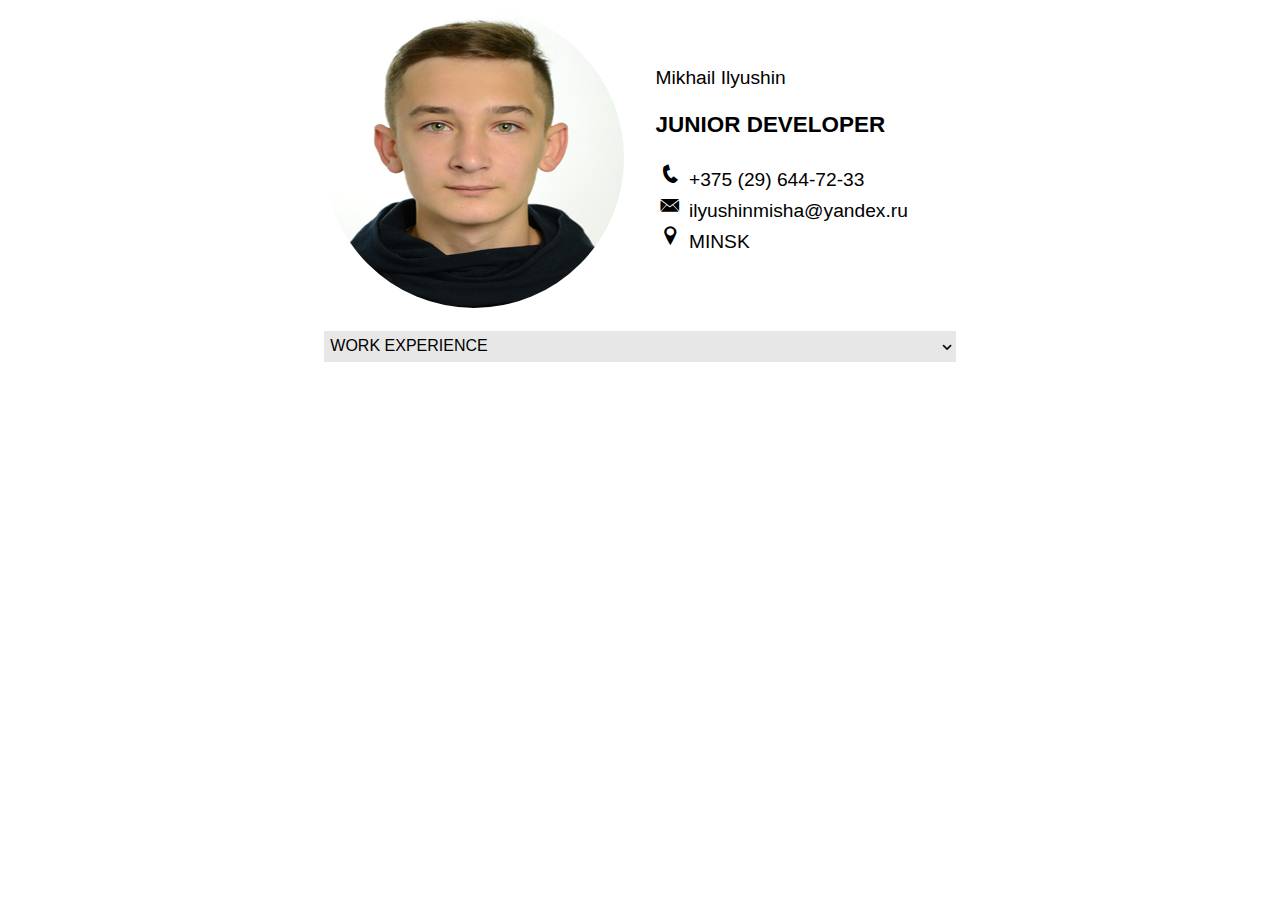
==== index.html @ 6a02be1c "initial files added" ====
<!DOCTYPE html>
<html lang="en">

<head>
    <meta charset="UTF-8">
    <meta name="viewport" content="width=device-width, initial-scale=1.0">
    <title>CV</title>
    <link rel="stylesheet" href="/css/styles.css">
</head>

<body>
    <div class="main-container">
        <div class="head-info">
            <div class="photo">
                <img id="profile-photo" src="/img/profile.jpg">
            </div>
            <div class="head-text">
                <div class="head-name-text">
                    <span>Mikhail Ilyushin</span>
                    <h3>JUNIOR DEVELOPER</h3>
                </div>
                <div class="contacts">
                    <div class="phone">
                        <span class="icon-phone glyph"></span>
                        <span class="mar-l-5">+375 (29) 644-72-33</span>
                    </div>
                    <div class="email">
                        <span class="icon-mail glyph"></span>
                        <span class="mar-l-5">ilyushinmisha@yandex.ru</span>
                    </div>
                    <div class="geopoint">
                        <span class="icon-geo-point glyph"></span>
                        <span class="mar-l-5">MINSK</span>
                    </div>
                </div>
            </div>
        </div>
        <div class="work-experience">
            <div>
                <div class="drop-down">
                    <div class="drop-down-head">
                        <span>
                            WORK EXPERIENCE
                        </span>
                        <div class="drop-down-arrow">
                            <span class="icon-arrow-down"></span>
                        </div>
                    </div>       
                    <!-- <div class="drop-down-list">
                        <div class="drop-down-item">
                        </div>
                    </div> -->
                </div>
            </div>
        </div>
    </div>
   
    <div>
</body>

</html>
---- css/styles.css ----
@font-face {
    font-family: 'resume-icons';
    src:  url('/fonts/resume-icons.eot?up73aj');
    src:  url('/fonts/resume-icons.eot?up73aj#iefix') format('embedded-opentype'),
      url('/fonts/resume-icons.ttf?up73aj') format('truetype'),
      url('/fonts/resume-icons.woff?up73aj') format('woff'),
      url('/fonts/resume-icons.svg?up73aj#resume-icons') format('svg');
    font-weight: normal;
    font-style: normal;
    font-display: block;
  }

[class^="icon-"], [class*=" icon-"] {
    /* use !important to prevent issues with browser extensions that change fonts */
    font-family: 'resume-icons' !important;
    speak: none;
    font-style: normal;
    font-weight: normal;
    font-variant: normal;
    text-transform: none;
    line-height: 1;
  
    /* Better Font Rendering =========== */
    -webkit-font-smoothing: antialiased;
    -moz-osx-font-smoothing: grayscale;
  }
  
  .icon-arrow-down:before {
    content: "\e900";
  }
  .icon-arrow-up:before {
    content: "\e901";
  }
  .icon-geo-point:before {
    content: "\e902";
  }
  .icon-mail:before {
    content: "\e903";
  }
  .icon-phone:before {
    content: "\e904";
  }

#profile-photo
{
    image-rendering: auto;
    width: 300px;
    height: 300px;
    border-radius: 100%;
}

.main-container
{
    margin-left: 25%;
    margin-right: 25%;
}


.head-info
{
    display: flex;
}

.head-text
{
    font-family: 'Lucida Sans', 'Lucida Sans Regular', 'Lucida Grande', 'Lucida Sans Unicode', Geneva, Verdana, sans-serif;
    margin-left: 5%;
    font-size: larger;
    align-self: center;
}

.contacts .mar-l-5
{
    margin-left: 5;
}

.drop-down
{
    margin-top: 3%;
    background-color: #e7e7e7;
    width: 100%;
    display: flex;
}

.icon-arrow-down
{
    align-self: flex-end;
    font-size: 18px;
    vertical-align: middle;
    margin-left: 2500%;
}

.glyph 
{
    font-size: 28px;
    margin-bottom: 2em;
}

.drop-down-head
{
    font-family: Verdana, Geneva, Tahoma, sans-serif;
    display: flex;
    padding: 1%;
}


  /* body {
    padding: 0;
    margin: 0;
    font-family: sans-serif;
    font-size: 1em;
    line-height: 1.5;
    color: #555;
    background: #fff;
  }
  h1 {
    font-size: 1.5em;
    font-weight: normal;
  }
  small {
    font-size: .66666667em;
  }
  a {
    color: #e74c3c;
    text-decoration: none;
  }
  a:hover, a:focus {
    box-shadow: 0 1px #e74c3c;
  }
  .bshadow0, input {
    box-shadow: inset 0 -2px #e7e7e7;
  }
  input:hover {
    box-shadow: inset 0 -2px #ccc;
  }
  input, fieldset {
    font-family: sans-serif;
    font-size: 1em;
    margin: 0;
    padding: 0;
    border: 0;
  }
  input {
    color: inherit;
    line-height: 1.5;
    height: 1.5em;
    padding: .25em 0;
  }
  input:focus {
    outline: none;
    box-shadow: inset 0 -2px #449fdb;
  }
  .glyph {
    font-size: 16px;
    width: 15em;
    padding-bottom: 1em;
    margin-right: 4em;
    margin-bottom: 1em;
    float: left;
    overflow: hidden;
  }
  .liga {
    width: 80%;
    width: calc(100% - 2.5em);
  }
  .talign-right {
    text-align: right;
  }
  .talign-center {
    text-align: center;
  }
  .bgc1 {
    background: #f1f1f1;
  }
  .fgc1 {
    color: #999;
  }
  .fgc0 {
    color: #000;
  }
  p {
    margin-top: 1em;
    margin-bottom: 1em;
  }
  .mvm {
    margin-top: .75em;
    margin-bottom: .75em;
  }
  .mtn {
    margin-top: 0;
  }
  .mtl, .mal {
    margin-top: 1.5em;
  }
  .mbl, .mal {
    margin-bottom: 1.5em;
  }
  .mal, .mhl {
    margin-left: 1.5em;
    margin-right: 1.5em;
  }
  .mhmm {
    margin-left: 1em;
    margin-right: 1em;
  }
  .mls {
    margin-left: .25em;
  }
  .ptl {
    padding-top: 1.5em;
  }
  .pbs, .pvs {
    padding-bottom: .25em;
  }
  .pvs, .pts {
    padding-top: .25em;
  }
  .unit {
    float: left;
  }
  .unitRight {
    float: right;
  }
  .size1of2 {
    width: 50%;
  }
  .size1of1 {
    width: 100%;
  }
  .clearfix:before, .clearfix:after {
    content: " ";
    display: table;
  }
  .clearfix:after {
    clear: both;
  }
  .hidden-true {
    display: none;
  }
  .textbox0 {
    width: 3em;
    background: #f1f1f1;
    padding: .25em .5em;
    line-height: 1.5;
    height: 1.5em;
  }
  #testDrive {
    display: block;
    padding-top: 24px;
    line-height: 1.5;
  }
  .fs0 {
    font-size: 16px;
  }
  .fs1 {
    font-size: 32px;
  } */
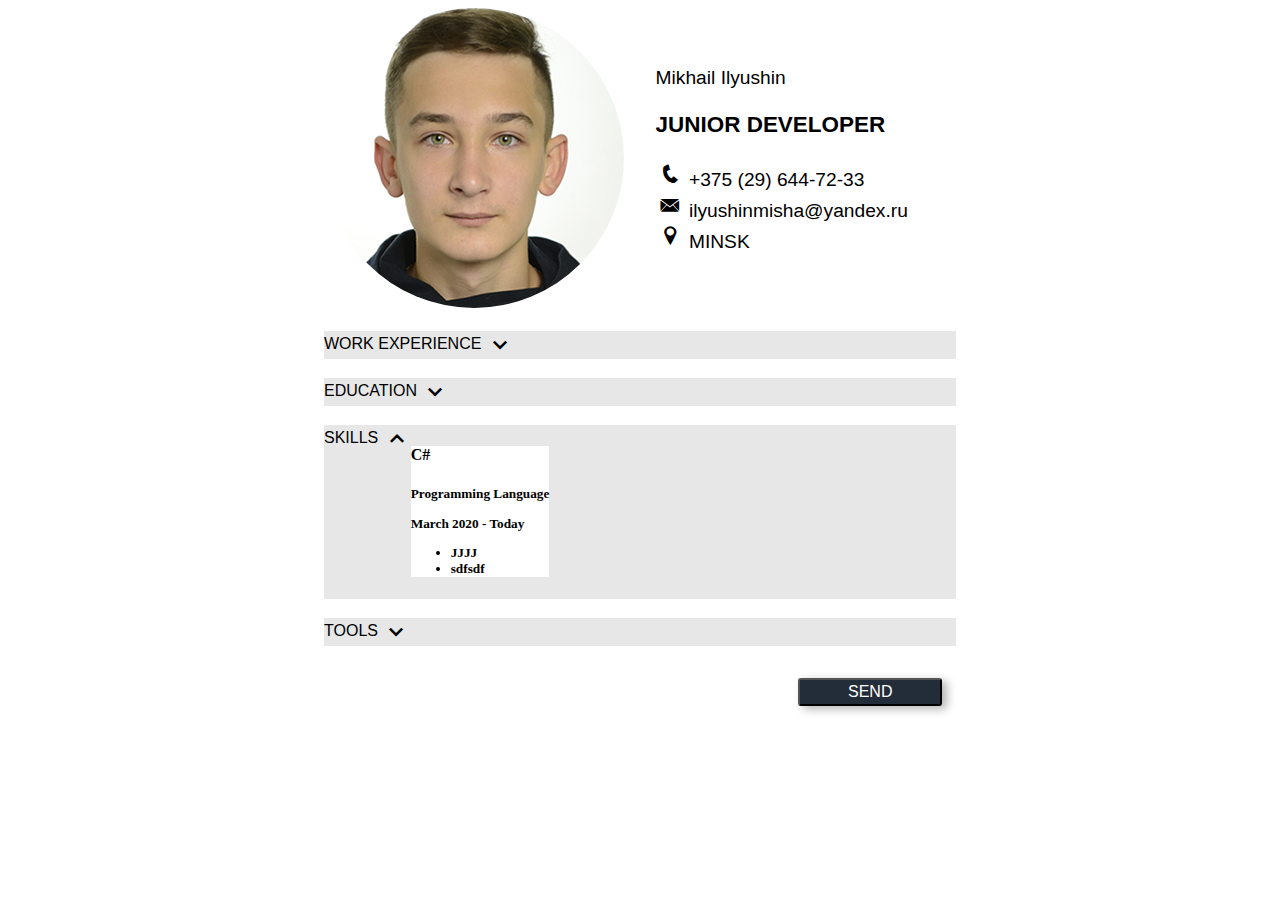
==== commit c4a20a23: "Добавлены основные секции и кнопка отправки." ====
--- a/index.html
+++ b/index.html
@@ -9,10 +9,10 @@
 </head>
 
 <body>
-    <div class="main-container">
+    <div class="wrapper">
         <div class="head-info">
             <div class="photo">
-                <img id="profile-photo" src="/img/profile.jpg">
+                <img id="profile-photo" src="/img/Без имени-1.png">
             </div>
             <div class="head-text">
                 <div class="head-name-text">
@@ -35,24 +35,83 @@
                 </div>
             </div>
         </div>
-        <div class="work-experience">
+        <div class="section">
             <div>
                 <div class="drop-down">
                     <div class="drop-down-head">
                         <span>
                             WORK EXPERIENCE
                         </span>
-                        <div class="drop-down-arrow">
-                            <span class="icon-arrow-down"></span>
+                        <span class="glyph arrow icon-arrow-down"></span>
+                    </div>       
+                    <div class="drop-down-list">
+                        <div class="drop-down-item">
+
                         </div>
-                    </div>       
-                    <!-- <div class="drop-down-list">
-                        <div class="drop-down-item">
-                        </div>
-                    </div> -->
+                    </div>
                 </div>
             </div>
         </div>
+        <div class="section">
+            <div>
+                <div class="drop-down">
+                    <div class="drop-down-head">
+                        <span>
+                            EDUCATION
+                        </span>
+                        <span class="glyph arrow icon-arrow-down"></span>
+                    </div>       
+                    <div class="drop-down-list">
+                        <div class="drop-down-item">
+                            
+                        </div>
+                    </div>
+                </div>
+            </div>
+        </div>
+        <div class="work-experience">
+            <div>
+                <div class="drop-down">
+                    <div class="drop-down-head">
+                        <span>
+                            SKILLS
+                        </span>
+                        <span class="glyph arrow icon-arrow-up"></span>
+                    </div>       
+                    <div class="drop-down-list">
+                        <div class="drop-down-item">
+                            <h4 class="text-bd-3">C#</h4>
+                            <h5 class="text-lgt-blue">Programming Language</p>
+                            <p >March 2020 - Today</p>
+                            <div class="list">
+                                <ul >
+                                    <li>JJJJ</li>
+                                    <li>sdfsdf</li>
+                                </ul>
+                            </div>
+                        </div>
+                    </div>
+                </div>
+            </div>
+        </div>
+        <div class="work-experience">
+            <div>
+                <div class="drop-down">
+                    <div class="drop-down-head">
+                        <span>
+                            TOOLS
+                        </span>
+                        <span class="glyph arrow icon-arrow-down"></span>
+                    </div>       
+                    <div class="drop-down-list">
+                        <div class="drop-down-item">
+
+                        </div>
+                    </div>
+                </div>
+            </div>
+        </div>
+        <button class="btn-blk-wt">SEND</button>
     </div>
    
     <div>
--- a/css/styles.css
+++ b/css/styles.css
@@ -1,6 +1,7 @@
-@font-face {
+@font-face 
+{
     font-family: 'resume-icons';
-    src:  url('/fonts/resume-icons.eot?up73aj');
+    src:  url('./fonts/resume-icons.eot?up73aj');
     src:  url('/fonts/resume-icons.eot?up73aj#iefix') format('embedded-opentype'),
       url('/fonts/resume-icons.ttf?up73aj') format('truetype'),
       url('/fonts/resume-icons.woff?up73aj') format('woff'),
@@ -10,7 +11,8 @@
     font-display: block;
   }
 
-[class^="icon-"], [class*=" icon-"] {
+[class^="icon-"], [class*=" icon-"] 
+{
     /* use !important to prevent issues with browser extensions that change fonts */
     font-family: 'resume-icons' !important;
     speak: none;
@@ -25,19 +27,24 @@
     -moz-osx-font-smoothing: grayscale;
   }
   
-  .icon-arrow-down:before {
+  .icon-arrow-down:before 
+  {
     content: "\e900";
   }
-  .icon-arrow-up:before {
+  .icon-arrow-up:before 
+  {
     content: "\e901";
   }
-  .icon-geo-point:before {
+  .icon-geo-point:before 
+  {
     content: "\e902";
   }
-  .icon-mail:before {
+  .icon-mail:before 
+  {
     content: "\e903";
   }
-  .icon-phone:before {
+  .icon-phone:before 
+  {
     content: "\e904";
   }
 
@@ -49,12 +56,11 @@
     border-radius: 100%;
 }
 
-.main-container
+.wrapper
 {
     margin-left: 25%;
     margin-right: 25%;
 }
-
 
 .head-info
 {
@@ -82,25 +88,58 @@
     display: flex;
 }
 
-.icon-arrow-down
-{
-    align-self: flex-end;
-    font-size: 18px;
+.arrow
+{
     vertical-align: middle;
-    margin-left: 2500%;
 }
 
 .glyph 
 {
     font-size: 28px;
-    margin-bottom: 2em;
 }
 
 .drop-down-head
 {
     font-family: Verdana, Geneva, Tahoma, sans-serif;
-    display: flex;
-    padding: 1%;
+    vertical-align: middle;
+}
+
+.btn-blk-wt
+{
+  margin-left: 75%;
+  display: block;
+  background-color:#232c39;
+  color: #ffffff;
+  margin-top: 2em;
+  font-size: medium;
+  min-width: max-content;
+  max-width: max-content;
+  padding-left: 3em;
+  padding-right: 3em;
+  padding-top: 0.2em;
+  padding-bottom: 0.2em;
+  border-radius: 3px;
+  box-shadow: 5px 3px 10px rgba(0, 0, 0, 0.3);
+  -webkit-transition: all 0.5s;
+}
+
+.btn-blk-wt:hover
+{
+  background-color: black;
+  border-radius: 5px;
+  border-color: red;
+  -webkit-transform: translateX(-3px);
+  -webkit-transform: scale(1.2);
+}
+
+.drop-down-item
+{
+  background-color: white;
+}
+
+.list > ul
+{
+  list-style-type: disc;
 }
 
 
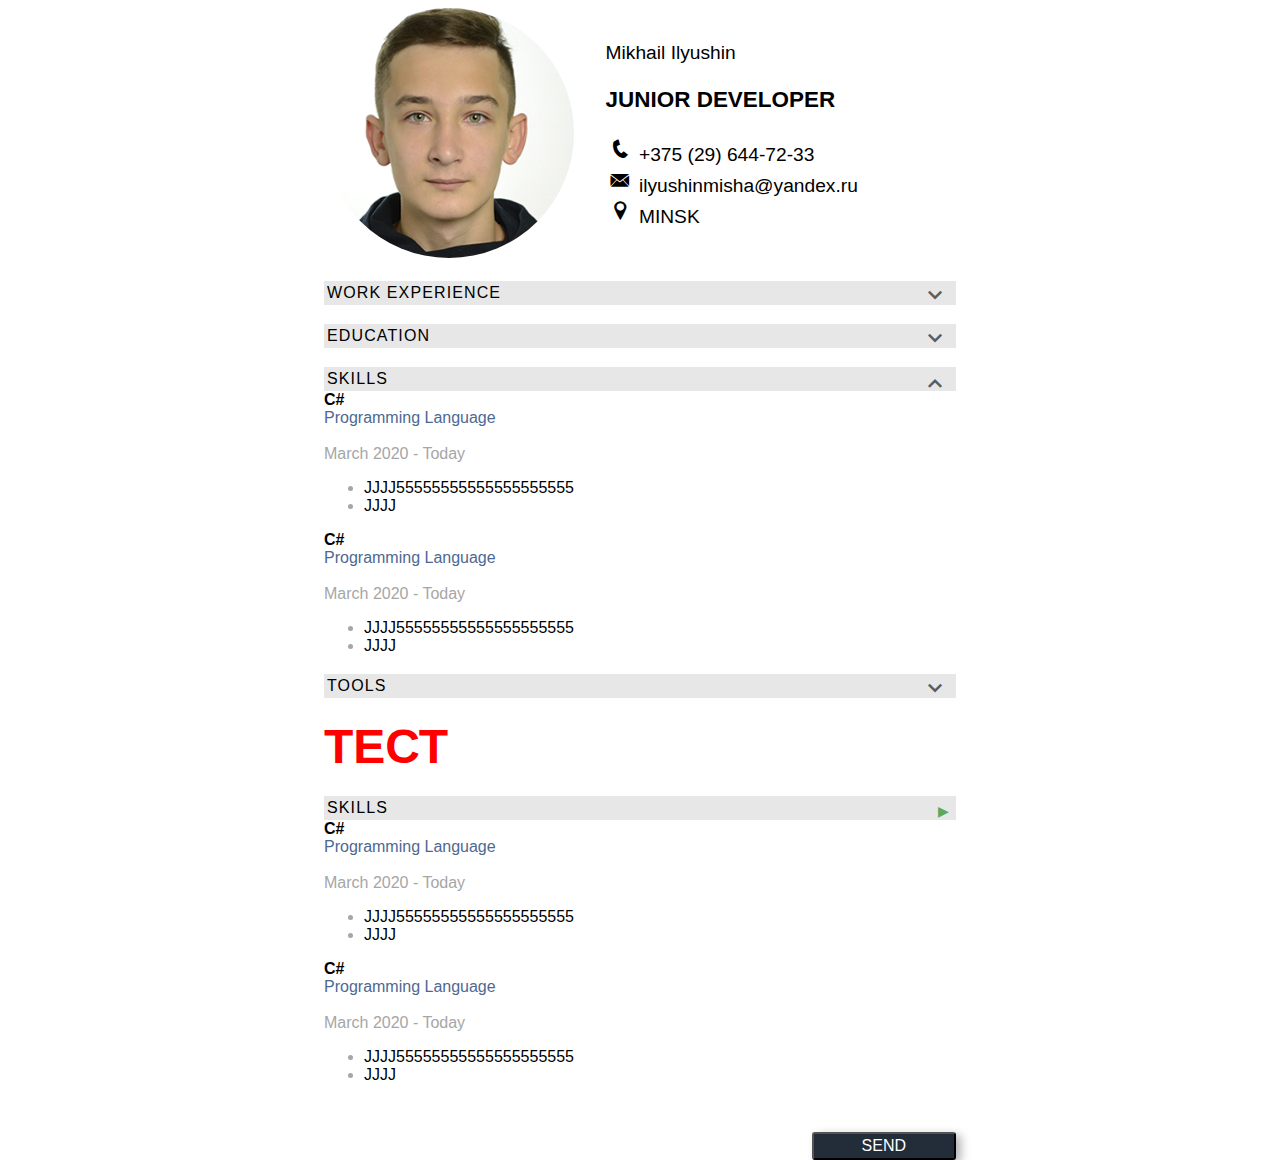
==== commit 145ba8e8: "Добавлен json файл для парсинга." ====
--- a/index.html
+++ b/index.html
@@ -5,14 +5,14 @@
     <meta charset="UTF-8">
     <meta name="viewport" content="width=device-width, initial-scale=1.0">
     <title>CV</title>
-    <link rel="stylesheet" href="/css/styles.css">
+    <link rel="stylesheet" href="./css/styles.css">
 </head>
 
 <body>
     <div class="wrapper">
         <div class="head-info">
             <div class="photo">
-                <img id="profile-photo" src="/img/Без имени-1.png">
+                <img id="profile-photo" src="./img/Без имени-1.png">
             </div>
             <div class="head-text">
                 <div class="head-name-text">
@@ -36,85 +36,112 @@
             </div>
         </div>
         <div class="section">
-            <div>
-                <div class="drop-down">
-                    <div class="drop-down-head">
-                        <span>
-                            WORK EXPERIENCE
-                        </span>
-                        <span class="glyph arrow icon-arrow-down"></span>
-                    </div>       
-                    <div class="drop-down-list">
-                        <div class="drop-down-item">
-
-                        </div>
+            <div class="drop-down">
+                <div class="drop-down-head">
+                    <span>WORK EXPERIENCE</span>
+                    <span class="btn glyph arrow icon-arrow-down"></span>
+                </div>
+                <div class="drop-down-list">
+                    <div class="drop-down-item">
+                        
                     </div>
                 </div>
             </div>
         </div>
         <div class="section">
-            <div>
-                <div class="drop-down">
-                    <div class="drop-down-head">
-                        <span>
-                            EDUCATION
-                        </span>
-                        <span class="glyph arrow icon-arrow-down"></span>
-                    </div>       
-                    <div class="drop-down-list">
-                        <div class="drop-down-item">
-                            
-                        </div>
+            <div class="drop-down">
+                <div class="drop-down-head">
+                    <span>EDUCATION</span>
+                    <span class="btn glyph arrow icon-arrow-down" onclick="arrowClick(event)"></span>
+                </div>
+                <div class="drop-down-list">
+                    <div class="drop-down-item">
+                        
                     </div>
                 </div>
             </div>
         </div>
-        <div class="work-experience">
-            <div>
-                <div class="drop-down">
-                    <div class="drop-down-head">
-                        <span>
-                            SKILLS
-                        </span>
-                        <span class="glyph arrow icon-arrow-up"></span>
-                    </div>       
-                    <div class="drop-down-list">
-                        <div class="drop-down-item">
-                            <h4 class="text-bd-3">C#</h4>
-                            <h5 class="text-lgt-blue">Programming Language</p>
-                            <p >March 2020 - Today</p>
-                            <div class="list">
-                                <ul >
-                                    <li>JJJJ</li>
-                                    <li>sdfsdf</li>
-                                </ul>
-                            </div>
-                        </div>
+        <div class="section">
+            <div class="drop-down">
+                <div class="drop-down-head">
+                    <span>SKILLS</span>
+                    <span class="btn glyph arrow icon-arrow-up"></span>
+                </div>
+                <div class="drop-down-list">
+                    <div class="drop-down-item">
+                        <span class="text-bd-3">C#</span>
+                        <br>
+                        <span class="text-lgt-blue">Programming Language</span>
+                        <br><br>
+                        <span class="text-lgt-gray">March 2020 - Today</span>
+                        <ul class="list">
+                            <li><span>JJJJ55555555555555555555</span></li>
+                            <li><span>JJJJ</span></li>
+                        </ul>
+                    </div>
+                    <div class="drop-down-item">
+                        <span class="text-bd-3">C#</span>
+                        <br>
+                        <span class="text-lgt-blue">Programming Language</span>
+                        <br><br>
+                        <span class="text-lgt-gray">March 2020 - Today</span>
+                        <ul class="list">
+                            <li><span>JJJJ55555555555555555555</span></li>
+                            <li><span>JJJJ</span></li>
+                        </ul>
                     </div>
                 </div>
             </div>
         </div>
-        <div class="work-experience">
-            <div>
-                <div class="drop-down">
-                    <div class="drop-down-head">
-                        <span>
-                            TOOLS
-                        </span>
-                        <span class="glyph arrow icon-arrow-down"></span>
-                    </div>       
-                    <div class="drop-down-list">
-                        <div class="drop-down-item">
-
-                        </div>
+        <div class="section">
+            <div class="drop-down">
+                <div class="drop-down-head">
+                    <span>TOOLS</span>
+                    <span class="btn glyph arrow icon-arrow-down"></span>
+                </div>
+                <div class="drop-down-list">
+                    <div class="drop-down-item">
+                        
                     </div>
                 </div>
             </div>
         </div>
-        <button class="btn-blk-wt">SEND</button>
+        <h1><font size="100px" color="red">ТЕСТ</font></h1>
+        <div class="section">
+            <div class="drop-down">
+                <div class="drop-down-head menu" id="sweeties">
+                    <span>SKILLS</span>
+                    <span class="btn glyph arrow icon-arrow-up title"></span>
+                </div>
+                <div class="drop-down-list">
+                    <div class="drop-down-item">
+                        <span class="text-bd-3">C#</span>
+                        <br>
+                        <span class="text-lgt-blue">Programming Language</span>
+                        <br><br>
+                        <span class="text-lgt-gray">March 2020 - Today</span>
+                        <ul class="list">
+                            <li><span>JJJJ55555555555555555555</span></li>
+                            <li><span>JJJJ</span></li>
+                        </ul>
+                    </div>
+                    <div class="drop-down-item">
+                        <span class="text-bd-3">C#</span>
+                        <br>
+                        <span class="text-lgt-blue">Programming Language</span>
+                        <br><br>
+                        <span class="text-lgt-gray">March 2020 - Today</span>
+                        <ul class="list">
+                            <li><span>JJJJ55555555555555555555</span></li>
+                            <li><span>JJJJ</span></li>
+                        </ul>
+                    </div>
+                </div>
+            </div>
+        </div>
+        <button class="btn btn-blk-wt" ondragover="dragoverHandler(event)" ondrop="dropHandler(event)">SEND</button>
     </div>
-   
-    <div>
+    <script src="./js/mainscript.js"></script>
+    <script src="./js/pagescripts.js"></script>
 </body>
-
 </html>--- a/css/styles.css
+++ b/css/styles.css
@@ -1,114 +1,118 @@
-@font-face 
-{
-    font-family: 'resume-icons';
-    src:  url('./fonts/resume-icons.eot?up73aj');
-    src:  url('/fonts/resume-icons.eot?up73aj#iefix') format('embedded-opentype'),
-      url('/fonts/resume-icons.ttf?up73aj') format('truetype'),
-      url('/fonts/resume-icons.woff?up73aj') format('woff'),
-      url('/fonts/resume-icons.svg?up73aj#resume-icons') format('svg');
-    font-weight: normal;
-    font-style: normal;
-    font-display: block;
-  }
-
-[class^="icon-"], [class*=" icon-"] 
-{
-    /* use !important to prevent issues with browser extensions that change fonts */
-    font-family: 'resume-icons' !important;
-    speak: none;
-    font-style: normal;
-    font-weight: normal;
-    font-variant: normal;
-    text-transform: none;
-    line-height: 1;
-  
-    /* Better Font Rendering =========== */
-    -webkit-font-smoothing: antialiased;
-    -moz-osx-font-smoothing: grayscale;
-  }
-  
-  .icon-arrow-down:before 
-  {
-    content: "\e900";
-  }
-  .icon-arrow-up:before 
-  {
-    content: "\e901";
-  }
-  .icon-geo-point:before 
-  {
-    content: "\e902";
-  }
-  .icon-mail:before 
-  {
-    content: "\e903";
-  }
-  .icon-phone:before 
-  {
-    content: "\e904";
-  }
-
-#profile-photo
-{
-    image-rendering: auto;
-    width: 300px;
-    height: 300px;
-    border-radius: 100%;
-}
-
-.wrapper
-{
-    margin-left: 25%;
-    margin-right: 25%;
-}
-
-.head-info
-{
-    display: flex;
-}
-
-.head-text
-{
-    font-family: 'Lucida Sans', 'Lucida Sans Regular', 'Lucida Grande', 'Lucida Sans Unicode', Geneva, Verdana, sans-serif;
-    margin-left: 5%;
-    font-size: larger;
-    align-self: center;
-}
-
-.contacts .mar-l-5
-{
-    margin-left: 5;
-}
-
-.drop-down
-{
-    margin-top: 3%;
-    background-color: #e7e7e7;
-    width: 100%;
-    display: flex;
-}
-
-.arrow
-{
-    vertical-align: middle;
-}
-
-.glyph 
-{
-    font-size: 28px;
-}
-
-.drop-down-head
-{
-    font-family: Verdana, Geneva, Tahoma, sans-serif;
-    vertical-align: middle;
-}
-
-.btn-blk-wt
-{
-  margin-left: 75%;
+@font-face {
+  font-family: 'resume-icons';
+  src: url("../fonts/resume-icons.eot?up73aj");
+  src: url("../fonts/resume-icons.eot?up73aj#iefix") format("embedded-opentype"),
+       url("../fonts/resume-icons.ttf?up73aj") format("truetype"),
+       url("../fonts/resume-icons.woff?up73aj") format("woff"),
+       url("../fonts/resume-icons.svg?up73aj#resume-icons") format("svg");
+  font-weight: normal;
+  font-style: normal;
+  font-display: block;
+}
+
+[class^="icon-"],
+[class*=" icon-"] {
+  /* use !important to prevent issues with browser extensions that change fonts */
+  font-family: "resume-icons" !important;
+  speak: none;
+  font-style: normal;
+  font-weight: normal;
+  font-variant: normal;
+  text-transform: none;
+  line-height: 1;
+
+  /* Better Font Rendering =========== */
+  -webkit-font-smoothing: antialiased;
+  -moz-osx-font-smoothing: grayscale;
+}
+
+* {
+  font-family: 'Gill Sans', 'Gill Sans MT', Calibri, 'Trebuchet MS', sans-serif;
+}
+
+.icon-arrow-down:before {
+  content: "\e900";
+}
+.icon-arrow-up:before {
+  content: "\e901";
+}
+.icon-geo-point:before {
+  content: "\e902";
+}
+.icon-mail:before {
+  content: "\e903";
+}
+.icon-phone:before {
+  content: "\e904";
+}
+
+#profile-photo {
+  image-rendering: auto;
+  width: 250px;
+  height: 250px;
+  border-radius: 100%;
+}
+
+.wrapper {
+  margin-left: 25%;
+  margin-right: 25%;
+  position: relative;
+}
+
+.head-info {
+  display: flex;
+}
+
+.head-text {
+  font-family: "Lucida Sans", "Lucida Sans Regular", "Lucida Grande",
+    "Lucida Sans Unicode", Geneva, Verdana, sans-serif;
+  margin-left: 5%;
+  font-size: larger;
+  align-self: center;
+}
+
+.contacts .mar-l-5 {
+  margin-left: 5;
+}
+
+.drop-down {
+  margin-top: 3%;
+  background-color: #e7e7e7;
+  width: 100%;
+  height: fit-content;
+  position: relative;
+}
+
+.arrow {
+  font-size: 25px;
+  vertical-align: middle;
+  position: absolute;
+  right: 1%;
+  bottom: 1%;
+  top: 1%;
+  opacity: 60%;
+}
+
+.glyph {
+  font-size: 28px;
+}
+
+.drop-down-head {
+  font-family: Verdana, Geneva, Tahoma, sans-serif;
+  padding: 3px 3px 3px 3px;
+  height: fit-content;
+  letter-spacing: 0.07em;
+}
+
+.btn:hover {
+  cursor: pointer;
+}
+
+.btn-blk-wt {
+  position: absolute;
+  right: 0%;
   display: block;
-  background-color:#232c39;
+  background-color: #232c39;
   color: #ffffff;
   margin-top: 2em;
   font-size: medium;
@@ -121,176 +125,98 @@
   border-radius: 3px;
   box-shadow: 5px 3px 10px rgba(0, 0, 0, 0.3);
   -webkit-transition: all 0.5s;
-}
-
-.btn-blk-wt:hover
-{
+  transition: all 0.5s;
+}
+
+.btn-blk-wt:hover {
   background-color: black;
   border-radius: 5px;
   border-color: red;
   -webkit-transform: translateX(-3px);
+  transform: translateX(-3px);
   -webkit-transform: scale(1.2);
-}
-
-.drop-down-item
+  transform: scale(1.2);
+}
+
+.drop-down-list {
+  background-color: white;
+  /* display: none; */
+}
+
+.drop-down-item {
+  background-color: white;
+}
+
+.talign-center {
+  text-align: center;
+}
+
+.text-bd-3
 {
-  background-color: white;
-}
-
-.list > ul
+  font-weight: 900;
+}
+
+.text-lgt-blue
 {
-  list-style-type: disc;
-}
-
-
-  /* body {
-    padding: 0;
-    margin: 0;
-    font-family: sans-serif;
-    font-size: 1em;
-    line-height: 1.5;
-    color: #555;
-    background: #fff;
-  }
-  h1 {
-    font-size: 1.5em;
-    font-weight: normal;
-  }
-  small {
-    font-size: .66666667em;
-  }
-  a {
-    color: #e74c3c;
-    text-decoration: none;
-  }
-  a:hover, a:focus {
-    box-shadow: 0 1px #e74c3c;
-  }
-  .bshadow0, input {
-    box-shadow: inset 0 -2px #e7e7e7;
-  }
-  input:hover {
-    box-shadow: inset 0 -2px #ccc;
-  }
-  input, fieldset {
-    font-family: sans-serif;
-    font-size: 1em;
-    margin: 0;
-    padding: 0;
-    border: 0;
-  }
-  input {
-    color: inherit;
-    line-height: 1.5;
-    height: 1.5em;
-    padding: .25em 0;
-  }
-  input:focus {
-    outline: none;
-    box-shadow: inset 0 -2px #449fdb;
-  }
-  .glyph {
-    font-size: 16px;
-    width: 15em;
-    padding-bottom: 1em;
-    margin-right: 4em;
-    margin-bottom: 1em;
-    float: left;
-    overflow: hidden;
-  }
-  .liga {
-    width: 80%;
-    width: calc(100% - 2.5em);
-  }
-  .talign-right {
-    text-align: right;
-  }
-  .talign-center {
-    text-align: center;
-  }
-  .bgc1 {
-    background: #f1f1f1;
-  }
-  .fgc1 {
-    color: #999;
-  }
-  .fgc0 {
-    color: #000;
-  }
-  p {
-    margin-top: 1em;
-    margin-bottom: 1em;
-  }
-  .mvm {
-    margin-top: .75em;
-    margin-bottom: .75em;
-  }
-  .mtn {
-    margin-top: 0;
-  }
-  .mtl, .mal {
-    margin-top: 1.5em;
-  }
-  .mbl, .mal {
-    margin-bottom: 1.5em;
-  }
-  .mal, .mhl {
-    margin-left: 1.5em;
-    margin-right: 1.5em;
-  }
-  .mhmm {
-    margin-left: 1em;
-    margin-right: 1em;
-  }
-  .mls {
-    margin-left: .25em;
-  }
-  .ptl {
-    padding-top: 1.5em;
-  }
-  .pbs, .pvs {
-    padding-bottom: .25em;
-  }
-  .pvs, .pts {
-    padding-top: .25em;
-  }
-  .unit {
-    float: left;
-  }
-  .unitRight {
-    float: right;
-  }
-  .size1of2 {
-    width: 50%;
-  }
-  .size1of1 {
-    width: 100%;
-  }
-  .clearfix:before, .clearfix:after {
-    content: " ";
-    display: table;
-  }
-  .clearfix:after {
-    clear: both;
-  }
-  .hidden-true {
-    display: none;
-  }
-  .textbox0 {
-    width: 3em;
-    background: #f1f1f1;
-    padding: .25em .5em;
-    line-height: 1.5;
-    height: 1.5em;
-  }
-  #testDrive {
-    display: block;
-    padding-top: 24px;
-    line-height: 1.5;
-  }
-  .fs0 {
-    font-size: 16px;
-  }
-  .fs1 {
-    font-size: 32px;
-  } */+  color: #4d6893;
+}
+
+.text-lgt-gray{
+  color: #a6a6a6;
+}
+
+li{
+  color:  #a6a6a6;
+}
+
+li span
+{
+  color:black;
+}
+
+.unit {
+  float: left;
+}
+.unitRight {
+  float: right;
+}
+.size1of2 {
+  width: 50%;
+}
+.size1of1 {
+  width: 100%;
+}
+
+.hidden-true {
+  display: none;
+}
+
+
+
+
+
+.menu ul {
+  margin: 0;
+  list-style: none;
+  padding-left: 20px;
+  display: none;
+}
+
+.menu .title {
+  font-size: 18px;
+  cursor: pointer;
+}
+
+.menu .title::before {
+  content: '▶ ';
+  font-size: 80%;
+  color: green;
+}
+
+.menu.open .title::before {
+  content: '▼ ';
+}
+
+.menu.open ul {
+  display: block;
+}
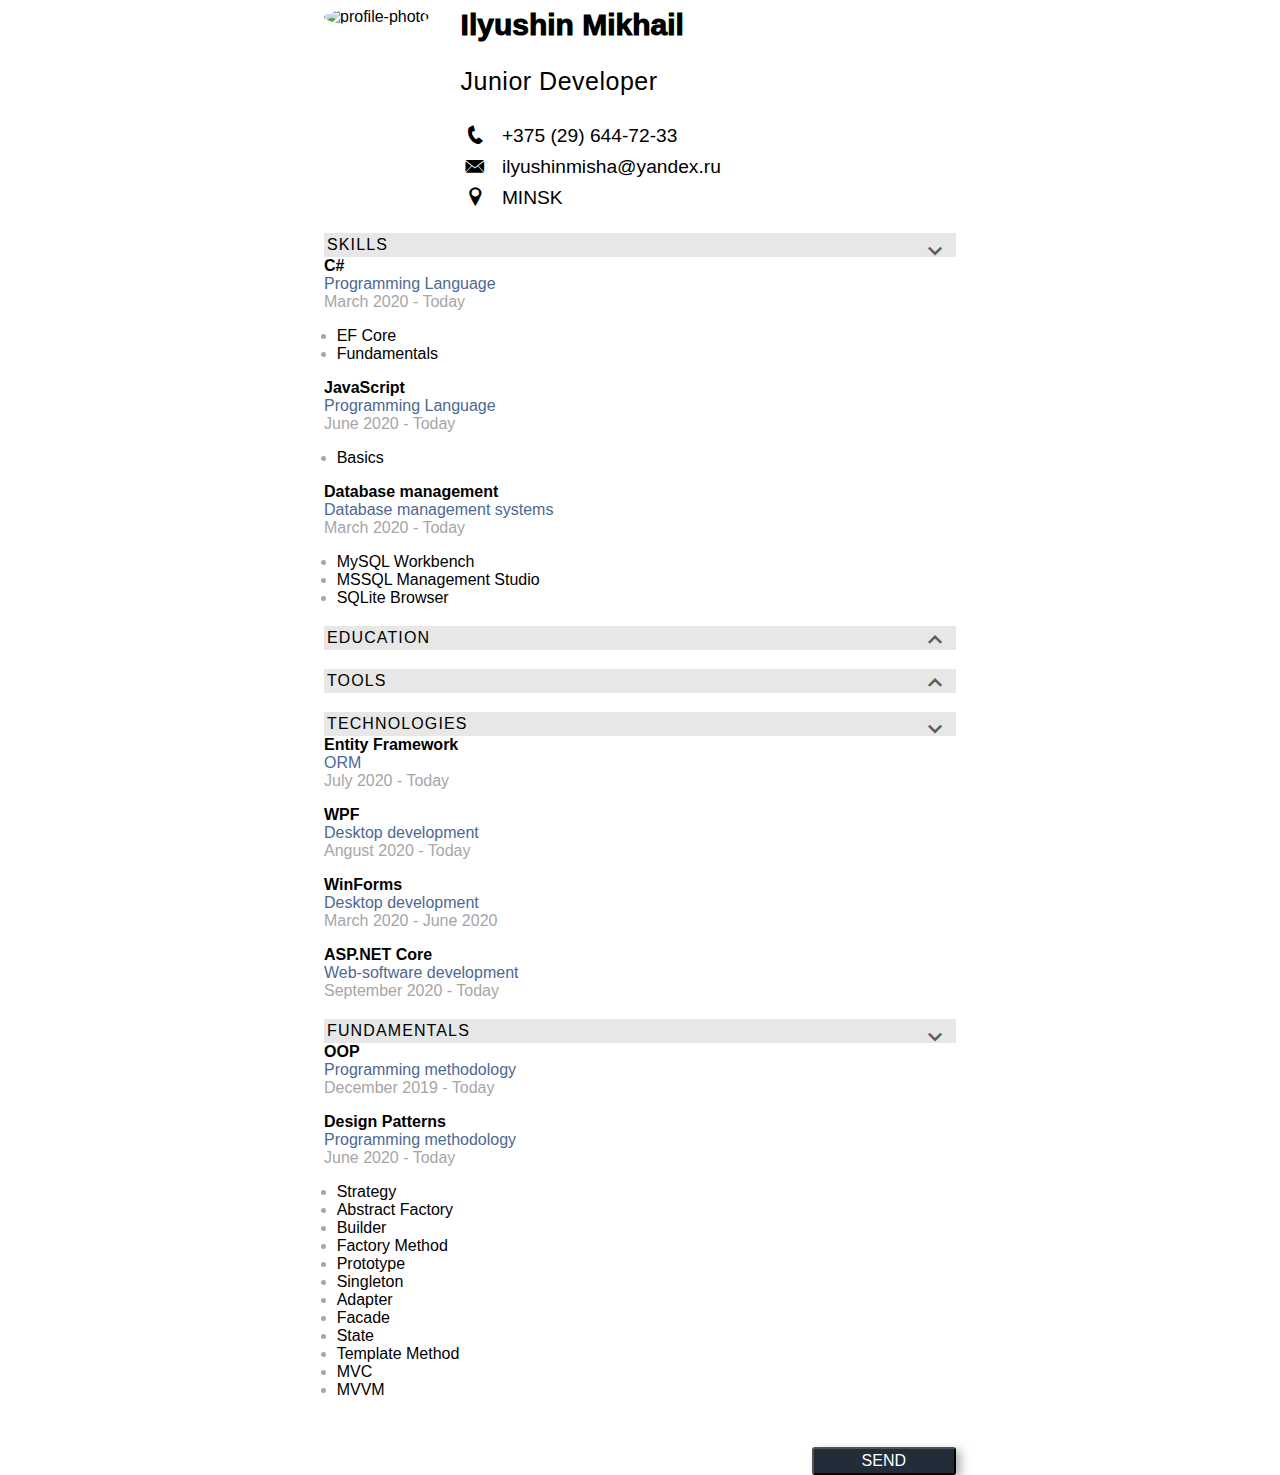
==== commit 008f336c: "Рефакторинг, сведение. Финал" ====
--- a/index.html
+++ b/index.html
@@ -1,147 +1,179 @@
 <!DOCTYPE html>
 <html lang="en">
-
 <head>
     <meta charset="UTF-8">
     <meta name="viewport" content="width=device-width, initial-scale=1.0">
     <title>CV</title>
     <link rel="stylesheet" href="./css/styles.css">
 </head>
-
 <body>
     <div class="wrapper">
-        <div class="head-info">
+        <div id="head-info">
             <div class="photo">
-                <img id="profile-photo" src="./img/Без имени-1.png">
+                <img id="profile-photo" alt="profile-photo" src="https://i.ibb.co/YyNmSSb/1.png">
             </div>
-            <div class="head-text">
+            <div id="head-text">
                 <div class="head-name-text">
-                    <span>Mikhail Ilyushin</span>
-                    <h3>JUNIOR DEVELOPER</h3>
+                    <span id="name">Ilyushin Mikhail</span>
+                    <h3 id="position">Junior Developer</h3>
                 </div>
-                <div class="contacts">
+                <div id="contacts">
                     <div class="phone">
                         <span class="icon-phone glyph"></span>
-                        <span class="mar-l-5">+375 (29) 644-72-33</span>
+                        <span class="mg-b-3">+375 (29) 644-72-33</span>
                     </div>
                     <div class="email">
                         <span class="icon-mail glyph"></span>
-                        <span class="mar-l-5">ilyushinmisha@yandex.ru</span>
+                        <span class="mg-b-3">ilyushinmisha@yandex.ru</span>
                     </div>
                     <div class="geopoint">
                         <span class="icon-geo-point glyph"></span>
-                        <span class="mar-l-5">MINSK</span>
+                        <span class="mg-b-3">MINSK</span>
                     </div>
                 </div>
             </div>
         </div>
-        <div class="section">
-            <div class="drop-down">
-                <div class="drop-down-head">
-                    <span>WORK EXPERIENCE</span>
-                    <span class="btn glyph arrow icon-arrow-down"></span>
+        <div id="sections">
+            <div class="section">
+                <div class="drop-down">
+                    <div class="drop-down-head">
+                        <span>SKILLS</span>
+                        <span class="btn glyph arrow icon-arrow-down"></span>
+                    </div>
+                    <div class="drop-down-list">
+                        <div class="drop-down-item"><span class="text-bd-3">C#</span>
+                            <span class="text-lgt-blue">Programming Language</span>
+                            <span class="text-lgt-gray">March 2020 - Today</span>
+                            <ul class="list">
+                                <li><span>EF Core</span></li>
+                                <li><span>Fundamentals</span></li>
+                            </ul>
+                        </div>
+                        <div class="drop-down-item"><span class="text-bd-3">JavaScript</span>
+                            <span class="text-lgt-blue">Programming Language</span>
+                            <span class="text-lgt-gray">June 2020 - Today</span>
+                            <ul class="list">
+                                <li><span>Basics</span></li>
+                            </ul>
+                        </div>
+                        <div class="drop-down-item">
+                            <span class="text-bd-3">Database management</span>
+                            <span class="text-lgt-blue">Database management systems</span>
+                            <span class="text-lgt-gray">March 2020 - Today</span>
+                            <ul class="list">
+                                <li><span>MySQL Workbench</span></li>
+                                <li><span>MSSQL Management Studio</span></li>
+                                <li><span>SQLite Browser</span></li>
+                            </ul>
+                        </div>
+                    </div>
                 </div>
-                <div class="drop-down-list">
-                    <div class="drop-down-item">
-                        
+            </div>
+            <div class="section">
+                <div class="drop-down">
+                    <div class="drop-down-head">
+                        <span>EDUCATION</span>
+                        <span class="btn glyph arrow icon-arrow-down open"></span>
+                    </div>
+                    <div class="drop-down-list hide">
+                        <div class="drop-down-item">
+                            <span class="text-bd-3">Gymnasium N14</span>
+                            <span class="text-lgt-blue">High leveled on Math and English</span>
+                            <span class="text-lgt-gray">September 2009 - May 2018</span>
+                            <ul class="list"></ul>
+                        </div>
+                        <div class="drop-down-item"><span class="text-bd-3">MCB</span><span
+                                class="text-lgt-blue">Technic-developer</span>
+                                <span class="text-lgt-gray">September 2018 - Today</span>
+                            <ul class="list"></ul>
+                        </div>
+                    </div>
+                </div>
+            </div>
+            <div class="section">
+                <div class="drop-down">
+                    <div class="drop-down-head"><span>TOOLS</span>
+                        <span class="btn glyph arrow icon-arrow-down open"></span>
+                    </div>
+                    <div class="drop-down-list hide">
+                        <div class="drop-down-item">
+                            <span class="text-bd-3">GitHub</span>
+                            <span class="text-lgt-blue">Software version control system</span>
+                            <span class="text-lgt-gray">May 2020 - Today</span>
+                            <ul class="list">
+                                <li><span>https://github.com/Jeffeek</span></li>
+                            </ul>
+                        </div>
+                    </div>
+                </div>
+            </div>
+            <div class="section">
+                <div class="drop-down">
+                    <div class="drop-down-head"><span>TECHNOLOGIES</span>
+                        <span class="btn glyph arrow icon-arrow-down"></span>
+                    </div>
+                    <div class="drop-down-list">
+                        <div class="drop-down-item">
+                            <span class="text-bd-3">Entity Framework</span>
+                            <span class="text-lgt-blue">ORM</span>
+                            <span class="text-lgt-gray">July 2020 - Today</span>
+                            <ul class="list"></ul>
+                        </div>
+                        <div class="drop-down-item"><span class="text-bd-3">WPF</span>
+                            <span class="text-lgt-blue">Desktop development</span>
+                            <span class="text-lgt-gray">Angust 2020 - Today</span>
+                            <ul class="list"></ul>
+                        </div>
+                        <div class="drop-down-item">
+                            <span class="text-bd-3">WinForms</span>
+                            <span class="text-lgt-blue">Desktop development</span>
+                            <span class="text-lgt-gray">March 2020 - June 2020</span>
+                            <ul class="list"></ul>
+                        </div>
+                        <div class="drop-down-item"><span class="text-bd-3">ASP.NET Core</span>
+                            <span class="text-lgt-blue">Web-software development</span>
+                            <span class="text-lgt-gray">September 2020 - Today</span>
+                            <ul class="list"></ul>
+                        </div>
+                    </div>
+                </div>
+            </div>
+            <div class="section">
+                <div class="drop-down">
+                    <div class="drop-down-head"><span>FUNDAMENTALS</span>
+                        <span class="btn glyph arrow icon-arrow-down"></span></div>
+                    <div class="drop-down-list">
+                        <div class="drop-down-item">
+                            <span class="text-bd-3">OOP</span>
+                            <span class="text-lgt-blue">Programming methodology</span>
+                            <span class="text-lgt-gray">December 2019 - Today</span>
+                            <ul class="list"></ul>
+                        </div>
+                        <div class="drop-down-item">
+                            <span class="text-bd-3">Design Patterns</span>
+                            <span class="text-lgt-blue">Programming methodology</span>
+                            <span class="text-lgt-gray">June 2020 - Today</span>
+                            <ul class="list">
+                                <li><span>Strategy</span></li>
+                                <li><span>Abstract Factory</span></li>
+                                <li><span>Builder</span></li>
+                                <li><span>Factory Method</span></li>
+                                <li><span>Prototype</span></li>
+                                <li><span>Singleton</span></li>
+                                <li><span>Adapter</span></li>
+                                <li><span>Facade</span></li>
+                                <li><span>State</span></li>
+                                <li><span>Template Method</span></li>
+                                <li><span>MVC</span></li>
+                                <li><span>MVVM</span></li>
+                            </ul>
+                        </div>
                     </div>
                 </div>
             </div>
         </div>
-        <div class="section">
-            <div class="drop-down">
-                <div class="drop-down-head">
-                    <span>EDUCATION</span>
-                    <span class="btn glyph arrow icon-arrow-down" onclick="arrowClick(event)"></span>
-                </div>
-                <div class="drop-down-list">
-                    <div class="drop-down-item">
-                        
-                    </div>
-                </div>
-            </div>
-        </div>
-        <div class="section">
-            <div class="drop-down">
-                <div class="drop-down-head">
-                    <span>SKILLS</span>
-                    <span class="btn glyph arrow icon-arrow-up"></span>
-                </div>
-                <div class="drop-down-list">
-                    <div class="drop-down-item">
-                        <span class="text-bd-3">C#</span>
-                        <br>
-                        <span class="text-lgt-blue">Programming Language</span>
-                        <br><br>
-                        <span class="text-lgt-gray">March 2020 - Today</span>
-                        <ul class="list">
-                            <li><span>JJJJ55555555555555555555</span></li>
-                            <li><span>JJJJ</span></li>
-                        </ul>
-                    </div>
-                    <div class="drop-down-item">
-                        <span class="text-bd-3">C#</span>
-                        <br>
-                        <span class="text-lgt-blue">Programming Language</span>
-                        <br><br>
-                        <span class="text-lgt-gray">March 2020 - Today</span>
-                        <ul class="list">
-                            <li><span>JJJJ55555555555555555555</span></li>
-                            <li><span>JJJJ</span></li>
-                        </ul>
-                    </div>
-                </div>
-            </div>
-        </div>
-        <div class="section">
-            <div class="drop-down">
-                <div class="drop-down-head">
-                    <span>TOOLS</span>
-                    <span class="btn glyph arrow icon-arrow-down"></span>
-                </div>
-                <div class="drop-down-list">
-                    <div class="drop-down-item">
-                        
-                    </div>
-                </div>
-            </div>
-        </div>
-        <h1><font size="100px" color="red">ТЕСТ</font></h1>
-        <div class="section">
-            <div class="drop-down">
-                <div class="drop-down-head menu" id="sweeties">
-                    <span>SKILLS</span>
-                    <span class="btn glyph arrow icon-arrow-up title"></span>
-                </div>
-                <div class="drop-down-list">
-                    <div class="drop-down-item">
-                        <span class="text-bd-3">C#</span>
-                        <br>
-                        <span class="text-lgt-blue">Programming Language</span>
-                        <br><br>
-                        <span class="text-lgt-gray">March 2020 - Today</span>
-                        <ul class="list">
-                            <li><span>JJJJ55555555555555555555</span></li>
-                            <li><span>JJJJ</span></li>
-                        </ul>
-                    </div>
-                    <div class="drop-down-item">
-                        <span class="text-bd-3">C#</span>
-                        <br>
-                        <span class="text-lgt-blue">Programming Language</span>
-                        <br><br>
-                        <span class="text-lgt-gray">March 2020 - Today</span>
-                        <ul class="list">
-                            <li><span>JJJJ55555555555555555555</span></li>
-                            <li><span>JJJJ</span></li>
-                        </ul>
-                    </div>
-                </div>
-            </div>
-        </div>
-        <button class="btn btn-blk-wt" ondragover="dragoverHandler(event)" ondrop="dropHandler(event)">SEND</button>
+        <button class="btn btn-blk-wt" id="btnSend">SEND</button>
     </div>
-    <script src="./js/mainscript.js"></script>
     <script src="./js/pagescripts.js"></script>
 </body>
 </html>--- a/css/styles.css
+++ b/css/styles.css
@@ -59,11 +59,11 @@
   position: relative;
 }
 
-.head-info {
+#head-info {
   display: flex;
 }
 
-.head-text {
+#head-text {
   font-family: "Lucida Sans", "Lucida Sans Regular", "Lucida Grande",
     "Lucida Sans Unicode", Geneva, Verdana, sans-serif;
   margin-left: 5%;
@@ -71,8 +71,31 @@
   align-self: center;
 }
 
-.contacts .mar-l-5 {
+#contacts {
   margin-left: 5;
+  display: flex;
+  flex-flow: column;
+  position: relative;
+}
+
+#name
+{
+  font-weight: 1000;
+  font-size: 30px;
+}
+
+.mg-b-3
+{
+  position: relative;
+  bottom: 5px;
+  left: 8px;
+}
+
+#position
+{
+  letter-spacing: 0.02em;
+  font-weight: 500;
+  font-size: 25px;
 }
 
 .drop-down {
@@ -80,17 +103,23 @@
   background-color: #e7e7e7;
   width: 100%;
   height: fit-content;
-  position: relative;
+  position: relative; 
 }
 
 .arrow {
   font-size: 25px;
   vertical-align: middle;
   position: absolute;
+  height: fit-content;
   right: 1%;
   bottom: 1%;
   top: 1%;
   opacity: 60%;
+}
+
+.mar-l-5
+{
+  margin-left: 0%;
 }
 
 .glyph {
@@ -102,6 +131,7 @@
   padding: 3px 3px 3px 3px;
   height: fit-content;
   letter-spacing: 0.07em;
+  cursor: pointer;
 }
 
 .btn:hover {
@@ -132,33 +162,36 @@
   background-color: black;
   border-radius: 5px;
   border-color: red;
-  -webkit-transform: translateX(-3px);
-  transform: translateX(-3px);
   -webkit-transform: scale(1.2);
   transform: scale(1.2);
 }
 
 .drop-down-list {
   background-color: white;
-  /* display: none; */
+  transition-delay: 100ms;
+}
+
+.drop-down-list.hide {
+  background-color: white;
+  display: none;
+  transform: translateY(-10px);
+  transition: all .3s ease;
 }
 
 .drop-down-item {
   background-color: white;
 }
 
-.talign-center {
-  text-align: center;
-}
-
 .text-bd-3
 {
   font-weight: 900;
+  display: block;
 }
 
 .text-lgt-blue
 {
   color: #4d6893;
+  display: block;
 }
 
 .text-lgt-gray{
@@ -174,49 +207,46 @@
   color:black;
 }
 
-.unit {
-  float: left;
-}
-.unitRight {
-  float: right;
-}
-.size1of2 {
-  width: 50%;
-}
-.size1of1 {
-  width: 100%;
-}
-
-.hidden-true {
+.hidden-true 
+{
   display: none;
 }
 
-
-
-
-
-.menu ul {
-  margin: 0;
-  list-style: none;
-  padding-left: 20px;
-  display: none;
-}
-
-.menu .title {
-  font-size: 18px;
-  cursor: pointer;
-}
-
-.menu .title::before {
-  content: '▶ ';
-  font-size: 80%;
-  color: green;
-}
-
-.menu.open .title::before {
-  content: '▼ ';
-}
-
-.menu.open ul {
-  display: block;
-}
+.list
+{
+  padding-left: 2%;
+}
+
+.arrow.open::before 
+{
+  content: '\e901';
+}
+
+@media screen and (max-device-width: 414px) 
+{
+  .wrapper 
+  {
+    margin-left: 0%;
+    margin-right: 0%;
+  }
+  #profile-photo 
+  {
+    image-rendering: auto;
+    width: 300px;
+    height: 300px;
+  }
+  #head-info
+  {
+    display: block;
+    align-self: center;
+    position: relative;
+    left: 10%;
+    right: 10%;
+  }
+
+  .btn-blk-wt
+  {   
+    height: 30px;
+    left: 33%;
+  }
+ }